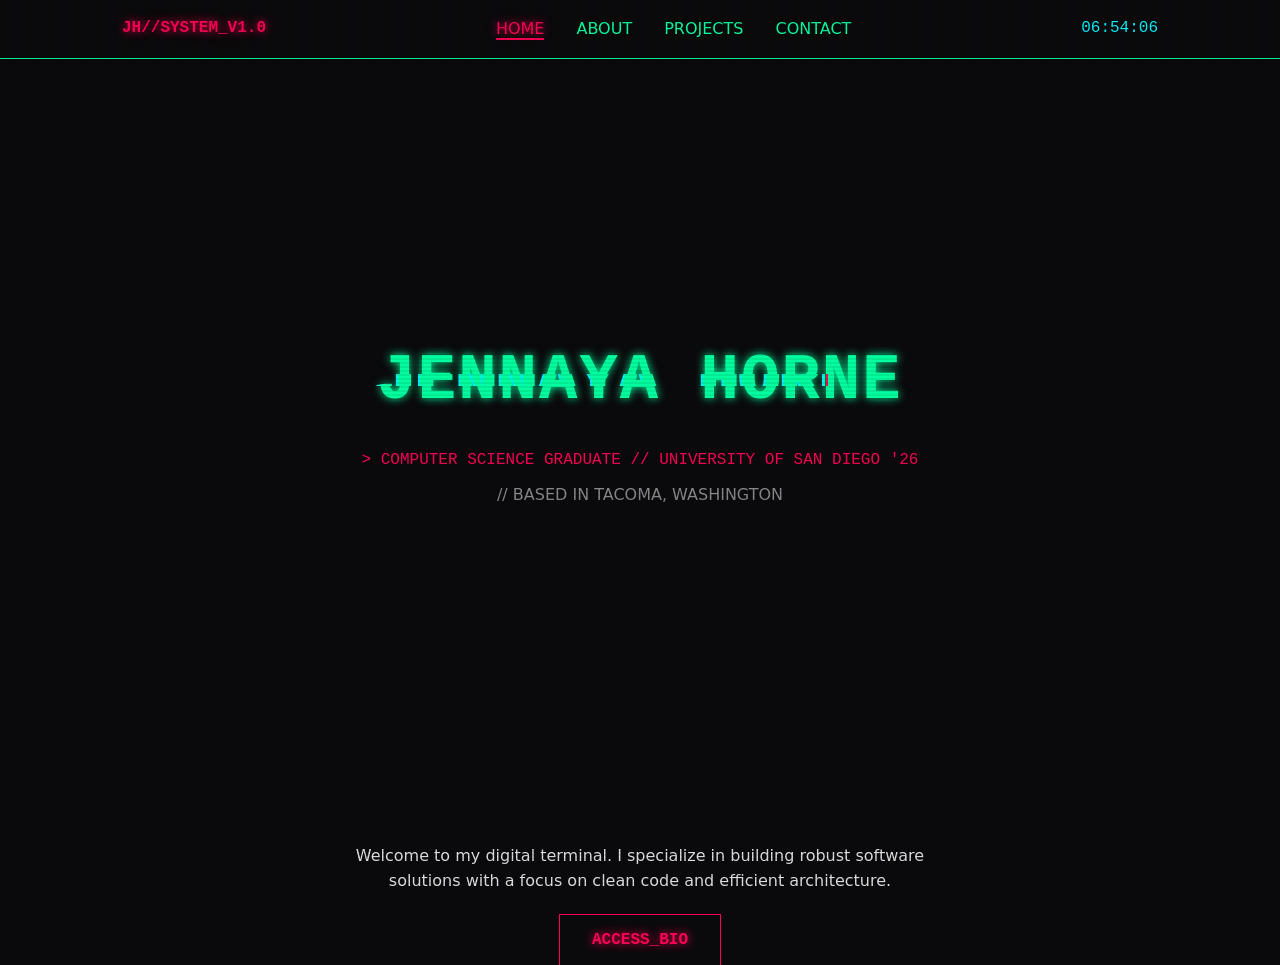
==== index.html @ 89efa161 "Began Implementing html files for website with personal and contact info" ====
<!DOCTYPE html>
<html lang="en">
<head>
    <meta charset="UTF-8">
    <meta name="viewport" content="width=device-width, initial-scale=1.0">
    <title>Jennaya Horne // Portfolio</title>
    <link rel="stylesheet" href="css/main.css">
</head>
<body>
    <nav>
        <div class="container nav-content">
            <div class="logo">JH//SYSTEM_V1.0</div>
            <ul class="nav-links">
                <li><a href="index.html">HOME</a></li>
                <li><a href="about.html">ABOUT</a></li>
                <li><a href="projects.html">PROJECTS</a></li>
                <li><a href="contact.html">CONTACT</a></li>
            </ul>
            <div id="system-clock" style="font-family: var(--font-mono); color: var(--neon-cyan);">00:00:00</div>
        </div>
    </nav>

    <header class="hero container">
        <h1 class="glitch" data-text="JENNAYA HORNE">JENNAYA HORNE</h1>
        <p class="subtitle">> COMPUTER SCIENCE GRADUATE // UNIVERSITY OF SAN DIEGO '26</p>
        <p style="margin-top: 0.5rem; color: var(--text-muted);">// BASED IN TACOMA, WASHINGTON</p>
    </header>

    <main class="container">
        <section style="margin-top: 4rem; text-align: center;">
            <p style="max-width: 600px; margin: 0 auto;">
                Welcome to my digital terminal. I specialize in building robust software solutions 
                with a focus on clean code and efficient architecture.
            </p>
            <div style="margin-top: 2rem;">
                <a href="about.html" class="logo" style="padding: 1rem 2rem; border: 1px solid var(--neon-pink);">ACCESS_BIO</a>
            </div>
        </section>
    </main>

    <script src="js/app.js"></script>
</body>
</html>
---- css/main.css ----
@import url('./variables.css');

* {
    margin: 0;
    padding: 0;
    box-sizing: border-box;
}

body {
    background-color: var(--bg-primary);
    color: var(--text-primary);
    font-family: var(--font-sans);
    line-height: 1.6;
    overflow-x: hidden;
}

/* CRT Scanline Effect Overlay */
body::after {
    content: " ";
    display: block;
    position: fixed;
    top: 0;
    left: 0;
    bottom: 0;
    right: 0;
    background: linear-gradient(rgba(18, 16, 16, 0) 50%, rgba(0, 0, 0, 0.25) 50%), 
                linear-gradient(90deg, rgba(255, 0, 0, 0.06), rgba(0, 255, 0, 0.02), rgba(0, 0, 255, 0.06));
    z-index: 9999;
    background-size: 100% 4px, 3px 100%;
    pointer-events: none;
    opacity: 0.3;
    animation: flicker 0.15s infinite;
}

@keyframes flicker {
    0% { opacity: 0.27; }
    5% { opacity: 0.32; }
    10% { opacity: 0.25; }
    15% { opacity: 0.35; }
    20% { opacity: 0.30; }
    25% { opacity: 0.32; }
    30% { opacity: 0.28; }
    35% { opacity: 0.37; }
    40% { opacity: 0.32; }
    45% { opacity: 0.35; }
    50% { opacity: 0.28; }
    55% { opacity: 0.32; }
    60% { opacity: 0.35; }
    65% { opacity: 0.28; }
    70% { opacity: 0.37; }
    75% { opacity: 0.32; }
    80% { opacity: 0.28; }
    85% { opacity: 0.35; }
    90% { opacity: 0.28; }
    95% { opacity: 0.32; }
    100% { opacity: 0.27; }
}

h1, h2, h3 {
    font-family: var(--font-mono);
    text-transform: uppercase;
    letter-spacing: 2px;
}

a {
    color: var(--neon-green);
    text-decoration: none;
    transition: all var(--transition-speed);
}

a:hover {
    text-shadow: var(--glow-green);
}

.container {
    max-width: 1100px;
    margin: 0 auto;
    padding: 0 2rem;
}

/* Nav Styles */
nav {
    border-bottom: 1px solid var(--neon-green);
    padding: 1rem 0;
    background: rgba(10, 10, 12, 0.9);
    position: sticky;
    top: 0;
    z-index: 100;
}

.nav-content {
    display: flex;
    justify-content: space-between;
    align-items: center;
}

.logo {
    font-family: var(--font-mono);
    font-weight: bold;
    color: var(--neon-pink);
    text-shadow: var(--glow-pink);
}

.nav-links {
    list-style: none;
    display: flex;
    gap: 2rem;
}

/* Header/Hero Section */
.hero {
    height: 80vh;
    display: flex;
    flex-direction: column;
    justify-content: center;
    align-items: center;
    text-align: center;
}

.glitch {
    position: relative;
    font-size: 4rem;
    color: var(--neon-green);
    text-shadow: var(--glow-green);
}

.glitch::before,
.glitch::after {
    content: attr(data-text);
    position: absolute;
    top: 0;
    left: 0;
    width: 100%;
    height: 100%;
}

.glitch::before {
    left: 2px;
    text-shadow: -2px 0 var(--neon-pink);
    clip: rect(44px, 450px, 56px, 0);
    animation: glitch-anim 5s infinite linear alternate-reverse;
}

.glitch::after {
    left: -2px;
    text-shadow: -2px 0 var(--neon-cyan);
    clip: rect(44px, 450px, 56px, 0);
    animation: glitch-anim2 5s infinite linear alternate-reverse;
}

@keyframes glitch-anim {
    0% { clip: rect(31px, 9999px, 94px, 0); }
    20% { clip: rect(62px, 9999px, 42px, 0); }
    40% { clip: rect(16px, 9999px, 78px, 0); }
    60% { clip: rect(58px, 9999px, 49px, 0); }
    80% { clip: rect(73px, 9999px, 86px, 0); }
    100% { clip: rect(13px, 9999px, 33px, 0); }
}

@keyframes glitch-anim2 {
    0% { clip: rect(65px, 9999px, 100px, 0); }
    20% { clip: rect(10px, 9999px, 58px, 0); }
    40% { clip: rect(82px, 9999px, 22px, 0); }
    60% { clip: rect(45px, 9999px, 69px, 0); }
    80% { clip: rect(98px, 9999px, 15px, 0); }
    100% { clip: rect(27px, 9999px, 84px, 0); }
}

.subtitle {
    color: var(--neon-pink);
    font-family: var(--font-mono);
    margin-top: 1rem;
}
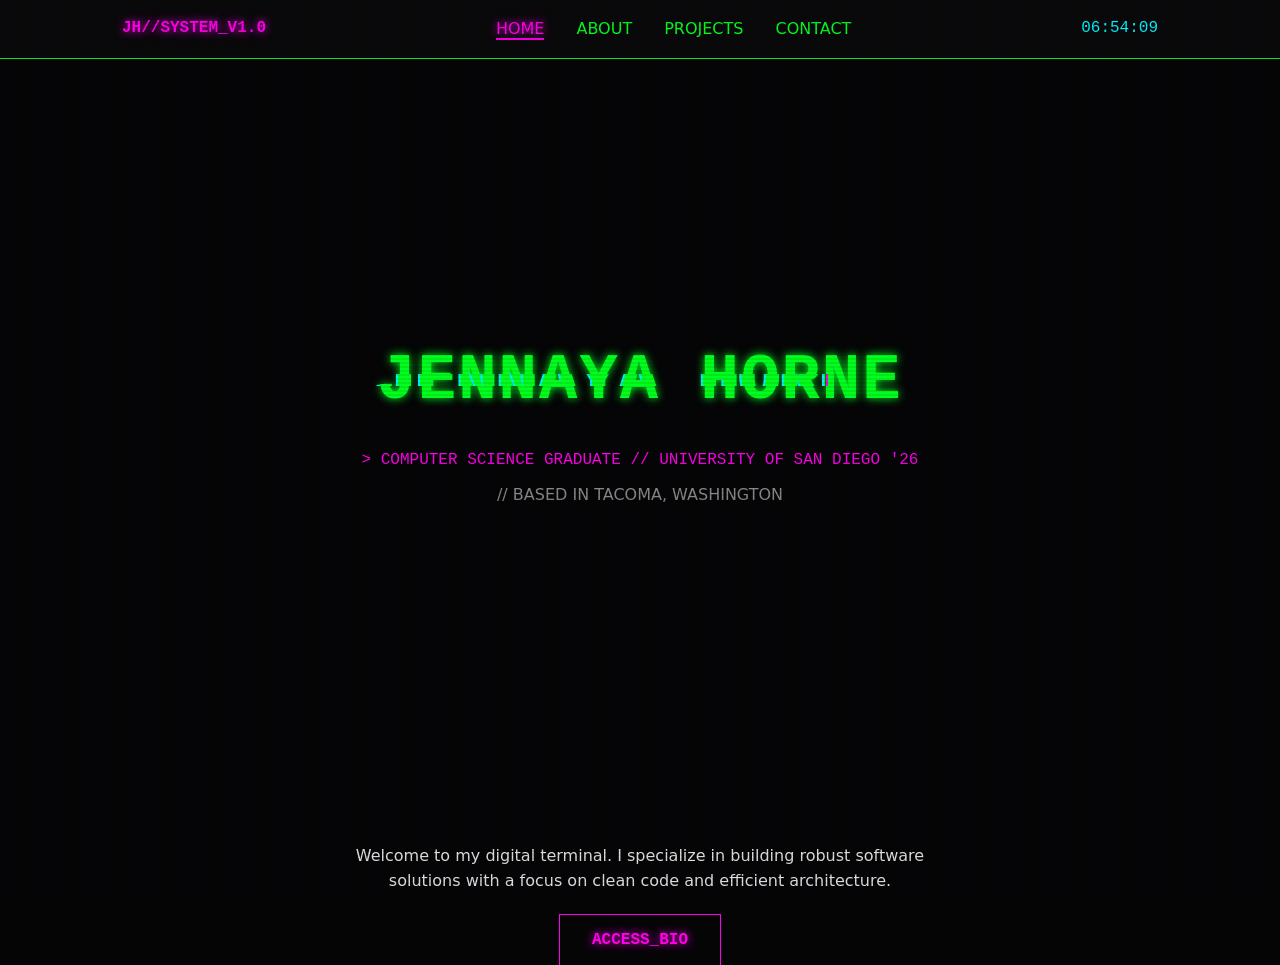
==== commit 1a458ad4: "Updates the about page to have a link to my resume pdf. Also added a timeline feature to my experien" ====
--- a/index.html
+++ b/index.html
@@ -1,11 +1,14 @@
 <!DOCTYPE html>
 <html lang="en">
+
 <head>
     <meta charset="UTF-8">
     <meta name="viewport" content="width=device-width, initial-scale=1.0">
     <title>Jennaya Horne // Portfolio</title>
     <link rel="stylesheet" href="css/main.css">
 </head>
+
+
 <body>
     <nav>
         <div class="container nav-content">
@@ -29,15 +32,17 @@
     <main class="container">
         <section style="margin-top: 4rem; text-align: center;">
             <p style="max-width: 600px; margin: 0 auto;">
-                Welcome to my digital terminal. I specialize in building robust software solutions 
+                Welcome to my digital terminal. I specialize in building robust software solutions
                 with a focus on clean code and efficient architecture.
             </p>
             <div style="margin-top: 2rem;">
-                <a href="about.html" class="logo" style="padding: 1rem 2rem; border: 1px solid var(--neon-pink);">ACCESS_BIO</a>
+                <a href="about.html" class="logo"
+                    style="padding: 1rem 2rem; border: 1px solid var(--neon-pink);">ACCESS_BIO</a>
             </div>
         </section>
     </main>
 
     <script src="js/app.js"></script>
 </body>
-</html>
+
+</html>
--- a/css/main.css
+++ b/css/main.css
@@ -23,8 +23,8 @@
     left: 0;
     bottom: 0;
     right: 0;
-    background: linear-gradient(rgba(18, 16, 16, 0) 50%, rgba(0, 0, 0, 0.25) 50%), 
-                linear-gradient(90deg, rgba(255, 0, 0, 0.06), rgba(0, 255, 0, 0.02), rgba(0, 0, 255, 0.06));
+    background: linear-gradient(rgba(18, 16, 16, 0) 50%, rgba(0, 0, 0, 0.25) 50%),
+        linear-gradient(90deg, rgba(255, 0, 0, 0.06), rgba(0, 255, 0, 0.02), rgba(0, 0, 255, 0.06));
     z-index: 9999;
     background-size: 100% 4px, 3px 100%;
     pointer-events: none;
@@ -33,30 +33,94 @@
 }
 
 @keyframes flicker {
-    0% { opacity: 0.27; }
-    5% { opacity: 0.32; }
-    10% { opacity: 0.25; }
-    15% { opacity: 0.35; }
-    20% { opacity: 0.30; }
-    25% { opacity: 0.32; }
-    30% { opacity: 0.28; }
-    35% { opacity: 0.37; }
-    40% { opacity: 0.32; }
-    45% { opacity: 0.35; }
-    50% { opacity: 0.28; }
-    55% { opacity: 0.32; }
-    60% { opacity: 0.35; }
-    65% { opacity: 0.28; }
-    70% { opacity: 0.37; }
-    75% { opacity: 0.32; }
-    80% { opacity: 0.28; }
-    85% { opacity: 0.35; }
-    90% { opacity: 0.28; }
-    95% { opacity: 0.32; }
-    100% { opacity: 0.27; }
-}
-
-h1, h2, h3 {
+    0% {
+        opacity: 0.27;
+    }
+
+    5% {
+        opacity: 0.32;
+    }
+
+    10% {
+        opacity: 0.25;
+    }
+
+    15% {
+        opacity: 0.35;
+    }
+
+    20% {
+        opacity: 0.30;
+    }
+
+    25% {
+        opacity: 0.32;
+    }
+
+    30% {
+        opacity: 0.28;
+    }
+
+    35% {
+        opacity: 0.37;
+    }
+
+    40% {
+        opacity: 0.32;
+    }
+
+    45% {
+        opacity: 0.35;
+    }
+
+    50% {
+        opacity: 0.28;
+    }
+
+    55% {
+        opacity: 0.32;
+    }
+
+    60% {
+        opacity: 0.35;
+    }
+
+    65% {
+        opacity: 0.28;
+    }
+
+    70% {
+        opacity: 0.37;
+    }
+
+    75% {
+        opacity: 0.32;
+    }
+
+    80% {
+        opacity: 0.28;
+    }
+
+    85% {
+        opacity: 0.35;
+    }
+
+    90% {
+        opacity: 0.28;
+    }
+
+    95% {
+        opacity: 0.32;
+    }
+
+    100% {
+        opacity: 0.27;
+    }
+}
+
+h1,
+h2,
+h3 {
     font-family: var(--font-mono);
     text-transform: uppercase;
     letter-spacing: 2px;
@@ -149,21 +213,55 @@
 }
 
 @keyframes glitch-anim {
-    0% { clip: rect(31px, 9999px, 94px, 0); }
-    20% { clip: rect(62px, 9999px, 42px, 0); }
-    40% { clip: rect(16px, 9999px, 78px, 0); }
-    60% { clip: rect(58px, 9999px, 49px, 0); }
-    80% { clip: rect(73px, 9999px, 86px, 0); }
-    100% { clip: rect(13px, 9999px, 33px, 0); }
+    0% {
+        clip: rect(31px, 9999px, 94px, 0);
+    }
+
+    20% {
+        clip: rect(62px, 9999px, 42px, 0);
+    }
+
+    40% {
+        clip: rect(16px, 9999px, 78px, 0);
+    }
+
+    60% {
+        clip: rect(58px, 9999px, 49px, 0);
+    }
+
+    80% {
+        clip: rect(73px, 9999px, 86px, 0);
+    }
+
+    100% {
+        clip: rect(13px, 9999px, 33px, 0);
+    }
 }
 
 @keyframes glitch-anim2 {
-    0% { clip: rect(65px, 9999px, 100px, 0); }
-    20% { clip: rect(10px, 9999px, 58px, 0); }
-    40% { clip: rect(82px, 9999px, 22px, 0); }
-    60% { clip: rect(45px, 9999px, 69px, 0); }
-    80% { clip: rect(98px, 9999px, 15px, 0); }
-    100% { clip: rect(27px, 9999px, 84px, 0); }
+    0% {
+        clip: rect(65px, 9999px, 100px, 0);
+    }
+
+    20% {
+        clip: rect(10px, 9999px, 58px, 0);
+    }
+
+    40% {
+        clip: rect(82px, 9999px, 22px, 0);
+    }
+
+    60% {
+        clip: rect(45px, 9999px, 69px, 0);
+    }
+
+    80% {
+        clip: rect(98px, 9999px, 15px, 0);
+    }
+
+    100% {
+        clip: rect(27px, 9999px, 84px, 0);
+    }
 }
 
 .subtitle {
@@ -171,3 +269,23 @@
     font-family: var(--font-mono);
     margin-top: 1rem;
 }
+
+@media (max-width: 600px) {
+    .nav-content {
+        flex-direction: column;
+        gap: 0.75rem;
+        text-align: center;
+
+    }
+
+    .nav-links {
+        gap: 1rem;
+        flex-wrap: wrap;
+        justify-content: center;
+    }
+
+    .glitch {
+        font-size: 2rem;
+    }
+
+}
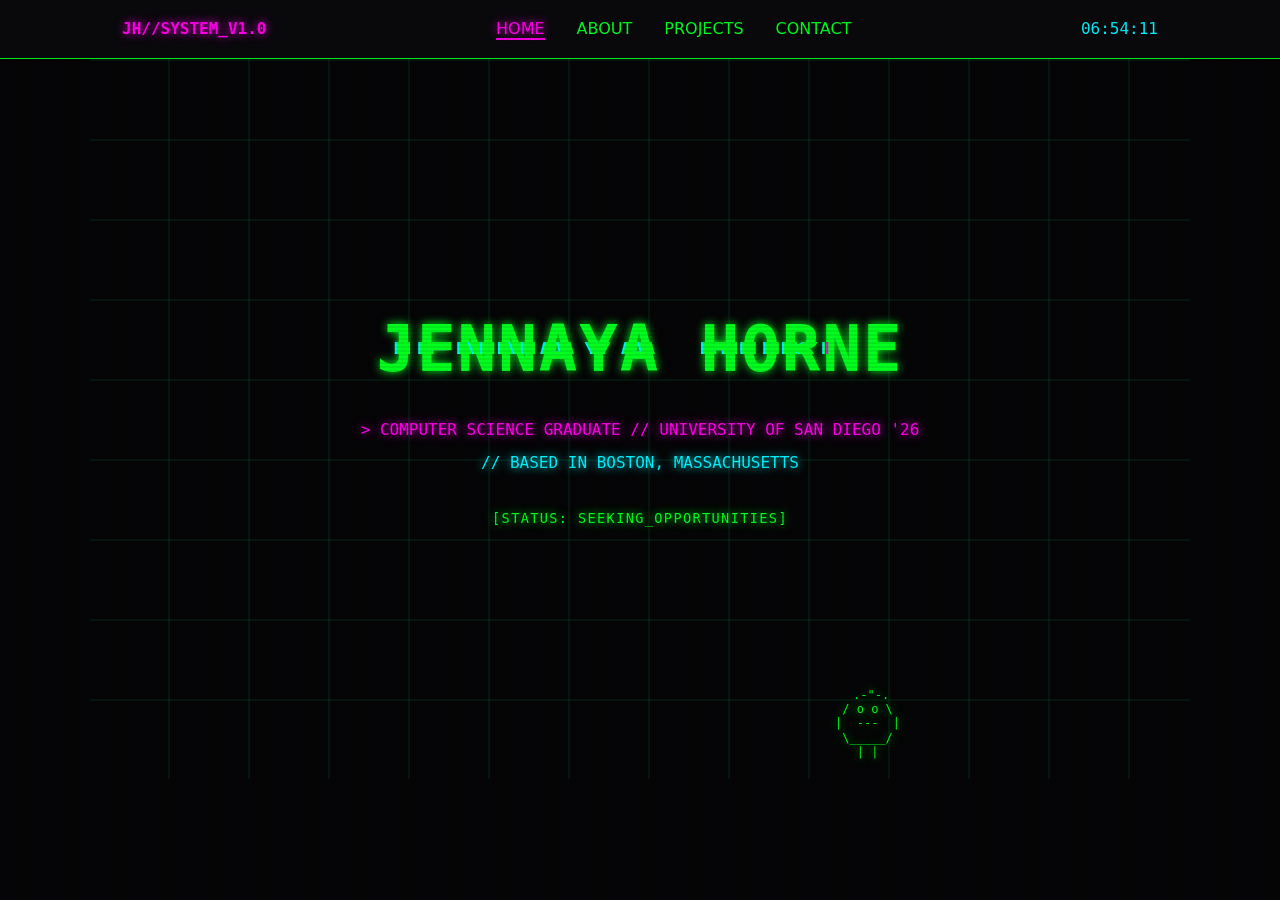
==== commit bf31cb8a: "fix: move HTML files to root for GitHub Pages" ====
--- a/index.html
+++ b/index.html
@@ -19,30 +19,23 @@
                 <li><a href="projects.html">PROJECTS</a></li>
                 <li><a href="contact.html">CONTACT</a></li>
             </ul>
-            <div id="system-clock" style="font-family: var(--font-mono); color: var(--neon-cyan);">00:00:00</div>
+            <div id="system-clock">00:00:00</div>
         </div>
     </nav>
 
     <header class="hero container">
         <h1 class="glitch" data-text="JENNAYA HORNE">JENNAYA HORNE</h1>
         <p class="subtitle">> COMPUTER SCIENCE GRADUATE // UNIVERSITY OF SAN DIEGO '26</p>
-        <p style="margin-top: 0.5rem; color: var(--text-muted);">// BASED IN TACOMA, WASHINGTON</p>
+        <p class="location-text">// BASED IN BOSTON, MASSACHUSETTS</p>
+        <div class="status-bar">
+            <span class="status-item" id="stat-1"></span>
+            <span class="status-item" id="stat-2"></span>
+        </div>
+        <pre id="ascii-walker"></pre>
     </header>
 
-    <main class="container">
-        <section style="margin-top: 4rem; text-align: center;">
-            <p style="max-width: 600px; margin: 0 auto;">
-                Welcome to my digital terminal. I specialize in building robust software solutions
-                with a focus on clean code and efficient architecture.
-            </p>
-            <div style="margin-top: 2rem;">
-                <a href="about.html" class="logo"
-                    style="padding: 1rem 2rem; border: 1px solid var(--neon-pink);">ACCESS_BIO</a>
-            </div>
-        </section>
-    </main>
 
-    <script src="js/app.js"></script>
+    <script src=".js/app.js"></script>
 </body>
 
 </html>
--- a/css/main.css
+++ b/css/main.css
@@ -179,6 +179,19 @@
     justify-content: center;
     align-items: center;
     text-align: center;
+    position: relative;
+    background-image:
+        repeating-linear-gradient(0deg,
+            transparent,
+            transparent 78px,
+            rgba(0, 255, 136, 0.07) 78px,
+            rgba(0, 255, 136, 0.07) 80px),
+        repeating-linear-gradient(90deg,
+            transparent,
+            transparent 78px,
+            rgba(0, 255, 136, 0.07) 78px,
+            rgba(0, 255, 136, 0.07) 80px);
+
 }
 
 .glitch {
@@ -266,9 +279,25 @@
 
 .subtitle {
     color: var(--neon-pink);
+    text-shadow: var(--glow-pink);
     font-family: var(--font-mono);
     margin-top: 1rem;
 }
+
+/* ASCII Drone */
+#ascii-walker {
+    position: absolute;
+    top: 0;
+    left: 0;
+    font-family: var(--font-mono);
+    font-size: 0.75rem;
+    line-height: 1.2;
+    color: var(--neon-green);
+    text-shadow: var(--glow-green);
+    pointer-events: none;
+    white-space: pre;
+}
+
 
 @media (max-width: 600px) {
     .nav-content {
@@ -288,4 +317,58 @@
         font-size: 2rem;
     }
 
+}
+
+/* ── Index Page Styles ─────────────────────────────────── */
+
+#system-clock {
+    font-family: var(--font-mono);
+    color: var(--neon-cyan);
+}
+
+
+.location-text {
+    margin-top: 0.5rem;
+    color: var(--neon-cyan);
+    text-shadow: var(--glow-cyan);
+    font-family: var(--font-mono);
+}
+
+.intro-section {
+    margin-top: 4rem;
+    text-align: center;
+}
+
+.intro-text {
+    max-width: 600px;
+    margin: 0 auto;
+}
+
+.status-bar {
+    display: flex;
+    flex-direction: column;
+    align-items: center;
+    gap: 0.6rem;
+    margin-top: 2rem;
+}
+
+.status-item {
+    font-family: var(--font-mono);
+    color: var(--neon-green);
+    text-shadow: var(--glow-green);
+    font-size: 0.85rem;
+    letter-spacing: 0.1em;
+}
+
+.cta-group {
+    margin-top: 2rem;
+    display: flex;
+    flex-wrap: wrap;
+    gap: 1rem;
+    justify-content: center;
+}
+
+.cta-btn {
+    padding: 1rem 2rem;
+    border: 1px solid var(--neon-pink);
 }
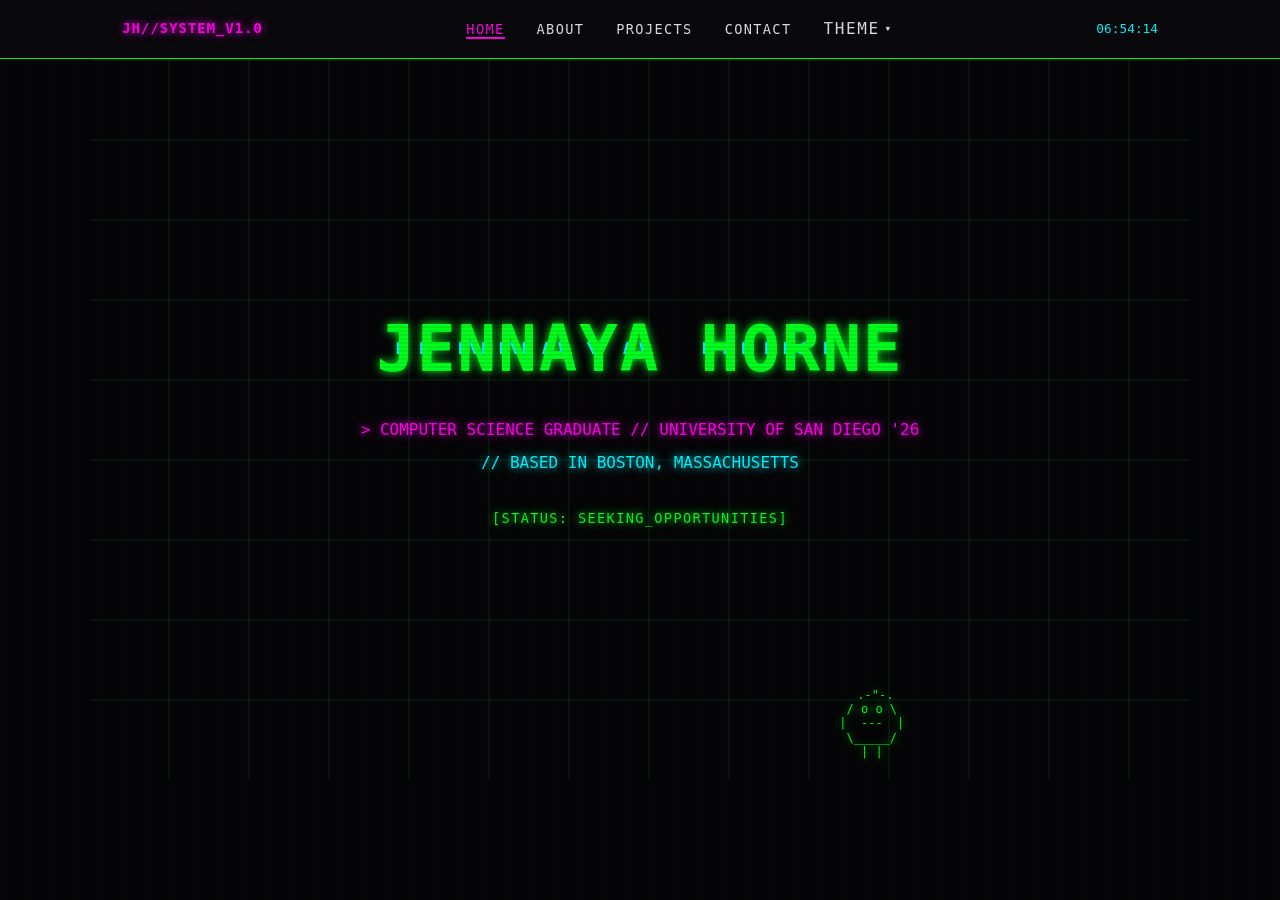
==== commit 19117caf: "Created a theme menu for website to have a variety of different themes with different designs, color" ====
--- a/index.html
+++ b/index.html
@@ -1,23 +1,56 @@
 <!DOCTYPE html>
-<html lang="en">
+<html lang="en" data-theme="retro-gaming">
 
 <head>
     <meta charset="UTF-8">
     <meta name="viewport" content="width=device-width, initial-scale=1.0">
+    <meta name="description" content="Jennaya Horne — Computer Science graduate and software engineer. View my projects, experience, and skills.">
     <title>Jennaya Horne // Portfolio</title>
+
+    <!-- Flash-of-wrong-theme prevention: apply stored theme before first paint -->
+    <script>
+        (function () {
+            var t = localStorage.getItem('jh-portfolio-theme');
+            var valid = ['retro-gaming', 'playful-modern', 'warm-bauhaus'];
+            document.documentElement.setAttribute('data-theme', valid.includes(t) ? t : 'retro-gaming');
+        })();
+    </script>
+
+    <!-- Google Fonts -->
+    <link rel="preconnect" href="https://fonts.googleapis.com">
+    <link rel="preconnect" href="https://fonts.gstatic.com" crossorigin>
+    <link href="https://fonts.googleapis.com/css2?family=DM+Sans:ital,opsz,wght@0,9..40,300;0,9..40,400;0,9..40,500;0,9..40,700;1,9..40,400&family=Outfit:wght@300;400;500;600;700&display=swap" rel="stylesheet">
+
     <link rel="stylesheet" href="css/main.css">
+    <link rel="stylesheet" href="css/theme-selector.css">
 </head>
 
 
 <body>
     <nav>
         <div class="container nav-content">
-            <div class="logo">JH//SYSTEM_V1.0</div>
+            <div class="logo" id="site-logo">JH//SYSTEM_V1.0</div>
             <ul class="nav-links">
                 <li><a href="index.html">HOME</a></li>
                 <li><a href="about.html">ABOUT</a></li>
                 <li><a href="projects.html">PROJECTS</a></li>
                 <li><a href="contact.html">CONTACT</a></li>
+                <li class="nav-theme-item">
+                    <button class="theme-btn" id="theme-btn" aria-haspopup="listbox" aria-expanded="false" aria-label="Choose theme">
+                        THEME <span class="theme-caret" aria-hidden="true">▾</span>
+                    </button>
+                    <ul class="theme-dropdown" role="listbox" id="theme-dropdown" aria-label="Select a theme">
+                        <li class="theme-option" role="option" data-theme-option="retro-gaming" tabindex="0" aria-selected="true">
+                            <span class="theme-icon" aria-hidden="true">◼</span> Retro Gaming
+                        </li>
+                        <li class="theme-option" role="option" data-theme-option="playful-modern" tabindex="0" aria-selected="false">
+                            <span class="theme-icon" aria-hidden="true">◈</span> Playful Modern
+                        </li>
+                        <li class="theme-option" role="option" data-theme-option="warm-bauhaus" tabindex="0" aria-selected="false">
+                            <span class="theme-icon" aria-hidden="true">◉</span> Warm Bauhaus
+                        </li>
+                    </ul>
+                </li>
             </ul>
             <div id="system-clock">00:00:00</div>
         </div>
--- a/css/main.css
+++ b/css/main.css
@@ -1,29 +1,51 @@
 @import url('./variables.css');
 
+/* =========================================================
+   GLOBAL RESET & BASE
+   ========================================================= */
 * {
     margin: 0;
     padding: 0;
     box-sizing: border-box;
 }
 
+/* Theme transition — smooth but instant enough to feel snappy */
+*,
+*::before,
+*::after {
+    transition:
+        background-color 0.25s ease,
+        color 0.25s ease,
+        border-color 0.25s ease,
+        box-shadow 0.25s ease;
+}
+
+/* Structural/layout transitions should NOT be affected */
+.card-body,
+.theme-dropdown,
+.theme-caret {
+    transition: none;  /* managed individually in their own rules */
+}
+
 body {
-    background-color: var(--bg-primary);
+    background-color: var(--background);
     color: var(--text-primary);
-    font-family: var(--font-sans);
+    font-family: var(--font-body);
     line-height: 1.6;
     overflow-x: hidden;
 }
 
-/* CRT Scanline Effect Overlay */
+/* ── CRT Scanline Effect — Retro Gaming only ─────────────── */
 body::after {
     content: " ";
-    display: block;
+    display: var(--crt-display);
     position: fixed;
     top: 0;
     left: 0;
     bottom: 0;
     right: 0;
-    background: linear-gradient(rgba(18, 16, 16, 0) 50%, rgba(0, 0, 0, 0.25) 50%),
+    background:
+        linear-gradient(rgba(18, 16, 16, 0) 50%, rgba(0, 0, 0, 0.25) 50%),
         linear-gradient(90deg, rgba(255, 0, 0, 0.06), rgba(0, 255, 0, 0.02), rgba(0, 0, 255, 0.06));
     z-index: 9999;
     background-size: 100% 4px, 3px 100%;
@@ -33,107 +55,70 @@
 }
 
 @keyframes flicker {
-    0% {
-        opacity: 0.27;
-    }
-
-    5% {
-        opacity: 0.32;
-    }
-
-    10% {
-        opacity: 0.25;
-    }
-
-    15% {
-        opacity: 0.35;
-    }
-
-    20% {
-        opacity: 0.30;
-    }
-
-    25% {
-        opacity: 0.32;
-    }
-
-    30% {
-        opacity: 0.28;
-    }
-
-    35% {
-        opacity: 0.37;
-    }
-
-    40% {
-        opacity: 0.32;
-    }
-
-    45% {
-        opacity: 0.35;
-    }
-
-    50% {
-        opacity: 0.28;
-    }
-
-    55% {
-        opacity: 0.32;
-    }
-
-    60% {
-        opacity: 0.35;
-    }
-
-    65% {
-        opacity: 0.28;
-    }
-
-    70% {
-        opacity: 0.37;
-    }
-
-    75% {
-        opacity: 0.32;
-    }
-
-    80% {
-        opacity: 0.28;
-    }
-
-    85% {
-        opacity: 0.35;
-    }
-
-    90% {
-        opacity: 0.28;
-    }
-
-    95% {
-        opacity: 0.32;
-    }
-
-    100% {
-        opacity: 0.27;
-    }
-}
-
-h1,
-h2,
-h3 {
-    font-family: var(--font-mono);
+    0%   { opacity: 0.27; }
+    5%   { opacity: 0.32; }
+    10%  { opacity: 0.25; }
+    15%  { opacity: 0.35; }
+    20%  { opacity: 0.30; }
+    25%  { opacity: 0.32; }
+    30%  { opacity: 0.28; }
+    35%  { opacity: 0.37; }
+    40%  { opacity: 0.32; }
+    45%  { opacity: 0.35; }
+    50%  { opacity: 0.28; }
+    55%  { opacity: 0.32; }
+    60%  { opacity: 0.35; }
+    65%  { opacity: 0.28; }
+    70%  { opacity: 0.37; }
+    75%  { opacity: 0.32; }
+    80%  { opacity: 0.28; }
+    85%  { opacity: 0.35; }
+    90%  { opacity: 0.28; }
+    95%  { opacity: 0.32; }
+    100% { opacity: 0.27; }
+}
+
+/* ── Typography ──────────────────────────────────────────── */
+h1, h2, h3 {
+    font-family: var(--font-heading);
     text-transform: uppercase;
     letter-spacing: 2px;
 }
 
+/* Non-retro themes: softer headings */
+[data-theme="playful-modern"] h1,
+[data-theme="playful-modern"] h2,
+[data-theme="playful-modern"] h3,
+[data-theme="warm-bauhaus"] h1,
+[data-theme="warm-bauhaus"] h2,
+[data-theme="warm-bauhaus"] h3 {
+    letter-spacing: 0.04em;
+    text-transform: none;
+}
+
+/* Retro Gaming: mono headings */
+[data-theme="retro-gaming"] h1,
+[data-theme="retro-gaming"] h2,
+[data-theme="retro-gaming"] h3 {
+    font-family: var(--font-mono);
+    text-transform: uppercase;
+    letter-spacing: 2px;
+}
+
 a {
-    color: var(--neon-green);
+    color: var(--accent-primary);
     text-decoration: none;
     transition: all var(--transition-speed);
 }
 
 a:hover {
-    text-shadow: var(--glow-green);
+    text-shadow: var(--glow-primary);
+}
+
+[data-theme="playful-modern"] a:hover,
+[data-theme="warm-bauhaus"] a:hover {
+    text-shadow: none;
+    opacity: 0.8;
 }
 
 .container {
@@ -142,11 +127,11 @@
     padding: 0 2rem;
 }
 
-/* Nav Styles */
+/* ── Navigation ──────────────────────────────────────────── */
 nav {
-    border-bottom: 1px solid var(--neon-green);
+    background: var(--nav-bg);
+    border-bottom: var(--border-width) solid var(--nav-border);
     padding: 1rem 0;
-    background: rgba(10, 10, 12, 0.9);
     position: sticky;
     top: 0;
     z-index: 100;
@@ -158,51 +143,163 @@
     align-items: center;
 }
 
+/* ── Logo ─────────────────────────────────────────────────── */
 .logo {
     font-family: var(--font-mono);
     font-weight: bold;
-    color: var(--neon-pink);
-    text-shadow: var(--glow-pink);
-}
-
+    color: var(--logo-color);
+    text-shadow: var(--glow-secondary);
+    font-size: 0.9rem;
+    letter-spacing: 0.05em;
+    text-decoration: none;
+}
+
+/* Playful Modern / Warm Bauhaus: clean logo */
+[data-theme="playful-modern"] .logo,
+[data-theme="warm-bauhaus"] .logo {
+    font-family: var(--font-heading);
+    font-size: 1.4rem;
+    letter-spacing: -0.01em;
+    text-shadow: none;
+    font-weight: 700;
+}
+
+/* ── Nav links ────────────────────────────────────────────── */
 .nav-links {
     list-style: none;
     display: flex;
     gap: 2rem;
-}
-
-/* Header/Hero Section */
+    align-items: center;
+}
+
+.nav-links a {
+    color: var(--nav-link-color);
+    font-family: var(--font-mono);
+    font-size: 0.85rem;
+    letter-spacing: 0.1em;
+    text-decoration: none;
+    transition: color var(--transition-speed);
+}
+
+[data-theme="playful-modern"] .nav-links a,
+[data-theme="warm-bauhaus"] .nav-links a {
+    font-family: var(--font-body);
+    font-weight: 600;
+    font-size: 0.85rem;
+    letter-spacing: 0.04em;
+    text-transform: uppercase;
+}
+
+.nav-links a:hover {
+    color: var(--accent-primary);
+    text-shadow: var(--glow-primary);
+}
+
+[data-theme="playful-modern"] .nav-links a:hover,
+[data-theme="warm-bauhaus"] .nav-links a:hover {
+    text-shadow: none;
+    color: var(--nav-active-color);
+}
+
+/* ── Hero ─────────────────────────────────────────────────── */
 .hero {
-    height: 80vh;
+    min-height: 80vh;
     display: flex;
     flex-direction: column;
     justify-content: center;
     align-items: center;
     text-align: center;
     position: relative;
-    background-image:
-        repeating-linear-gradient(0deg,
-            transparent,
-            transparent 78px,
-            rgba(0, 255, 136, 0.07) 78px,
-            rgba(0, 255, 136, 0.07) 80px),
-        repeating-linear-gradient(90deg,
-            transparent,
-            transparent 78px,
-            rgba(0, 255, 136, 0.07) 78px,
-            rgba(0, 255, 136, 0.07) 80px);
-
-}
-
+    background: var(--hero-bg);
+    overflow: hidden;
+}
+
+/* ── Playful Modern hero geometric accent ─────────────────── */
+[data-theme="playful-modern"] .hero::before {
+    content: '';
+    position: absolute;
+    top: -80px;
+    right: -80px;
+    width: 320px;
+    height: 320px;
+    border-radius: 50%;
+    background: #E84A3C;
+    opacity: 0.12;
+    pointer-events: none;
+}
+
+[data-theme="playful-modern"] .hero::after {
+    content: '';
+    position: absolute;
+    bottom: -60px;
+    left: -60px;
+    width: 220px;
+    height: 220px;
+    border-radius: 50%;
+    background: #3264A8;
+    opacity: 0.1;
+    pointer-events: none;
+    /* Override the CRT rule for ::after in non-retro themes */
+    background-image: none;
+    background-size: auto;
+    animation: none;
+    z-index: 0;
+    opacity: 0.1;
+}
+
+/* ── Warm Bauhaus hero arch decoration ────────────────────── */
+[data-theme="warm-bauhaus"] .hero::before {
+    content: '';
+    position: absolute;
+    bottom: -100px;
+    right: 8%;
+    width: 260px;
+    height: 260px;
+    border-radius: 50% 50% 0 0;
+    background: #FFB91F;
+    opacity: 0.35;
+    pointer-events: none;
+}
+
+[data-theme="warm-bauhaus"] .hero::after {
+    content: '';
+    position: absolute;
+    top: 20px;
+    left: 5%;
+    width: 120px;
+    height: 120px;
+    border-radius: 50%;
+    border: 14px solid #FF642B;
+    opacity: 0.3;
+    pointer-events: none;
+    background: none;
+    background-image: none;
+    background-size: auto;
+    animation: none;
+    z-index: 0;
+}
+
+/* ── Glitch heading ───────────────────────────────────────── */
 .glitch {
     position: relative;
     font-size: 4rem;
-    color: var(--neon-green);
-    text-shadow: var(--glow-green);
-}
-
-.glitch::before,
-.glitch::after {
+    color: var(--accent-primary);
+    text-shadow: var(--glow-primary);
+    display: block;
+}
+
+/* Clean heading in non-retro themes */
+[data-theme="playful-modern"] .glitch,
+[data-theme="warm-bauhaus"] .glitch {
+    color: var(--text-primary);
+    text-shadow: none;
+    font-size: 3.5rem;
+    font-weight: 700;
+}
+
+/* Glitch pseudo-elements — only active in retro theme */
+[data-theme="retro-gaming"] .glitch::before,
+[data-theme="retro-gaming"] .glitch::after {
     content: attr(data-text);
     position: absolute;
     top: 0;
@@ -213,78 +310,84 @@
 
 .glitch::before {
     left: 2px;
-    text-shadow: -2px 0 var(--neon-pink);
+    text-shadow: -2px 0 var(--accent-secondary);
     clip: rect(44px, 450px, 56px, 0);
     animation: glitch-anim 5s infinite linear alternate-reverse;
 }
 
 .glitch::after {
     left: -2px;
-    text-shadow: -2px 0 var(--neon-cyan);
+    text-shadow: -2px 0 var(--accent-tertiary);
     clip: rect(44px, 450px, 56px, 0);
     animation: glitch-anim2 5s infinite linear alternate-reverse;
 }
 
+[data-theme="playful-modern"] .glitch::before,
+[data-theme="playful-modern"] .glitch::after,
+[data-theme="warm-bauhaus"] .glitch::before,
+[data-theme="warm-bauhaus"] .glitch::after {
+    display: none;
+}
+
 @keyframes glitch-anim {
-    0% {
-        clip: rect(31px, 9999px, 94px, 0);
-    }
-
-    20% {
-        clip: rect(62px, 9999px, 42px, 0);
-    }
-
-    40% {
-        clip: rect(16px, 9999px, 78px, 0);
-    }
-
-    60% {
-        clip: rect(58px, 9999px, 49px, 0);
-    }
-
-    80% {
-        clip: rect(73px, 9999px, 86px, 0);
-    }
-
-    100% {
-        clip: rect(13px, 9999px, 33px, 0);
-    }
+    0%   { clip: rect(31px, 9999px, 94px, 0); }
+    20%  { clip: rect(62px, 9999px, 42px, 0); }
+    40%  { clip: rect(16px, 9999px, 78px, 0); }
+    60%  { clip: rect(58px, 9999px, 49px, 0); }
+    80%  { clip: rect(73px, 9999px, 86px, 0); }
+    100% { clip: rect(13px, 9999px, 33px, 0); }
 }
 
 @keyframes glitch-anim2 {
-    0% {
-        clip: rect(65px, 9999px, 100px, 0);
-    }
-
-    20% {
-        clip: rect(10px, 9999px, 58px, 0);
-    }
-
-    40% {
-        clip: rect(82px, 9999px, 22px, 0);
-    }
-
-    60% {
-        clip: rect(45px, 9999px, 69px, 0);
-    }
-
-    80% {
-        clip: rect(98px, 9999px, 15px, 0);
-    }
-
-    100% {
-        clip: rect(27px, 9999px, 84px, 0);
-    }
-}
-
+    0%   { clip: rect(65px, 9999px, 100px, 0); }
+    20%  { clip: rect(10px, 9999px, 58px, 0); }
+    40%  { clip: rect(82px, 9999px, 22px, 0); }
+    60%  { clip: rect(45px, 9999px, 69px, 0); }
+    80%  { clip: rect(98px, 9999px, 15px, 0); }
+    100% { clip: rect(27px, 9999px, 84px, 0); }
+}
+
+/* ── Subtitle ─────────────────────────────────────────────── */
 .subtitle {
-    color: var(--neon-pink);
-    text-shadow: var(--glow-pink);
+    color: var(--accent-secondary);
+    text-shadow: var(--glow-secondary);
     font-family: var(--font-mono);
     margin-top: 1rem;
-}
-
-/* ASCII Drone */
+    font-size: 1rem;
+}
+
+[data-theme="playful-modern"] .subtitle {
+    color: var(--text-secondary);
+    text-shadow: none;
+    font-family: var(--font-body);
+    font-size: 1.1rem;
+    font-weight: 400;
+}
+
+[data-theme="warm-bauhaus"] .subtitle {
+    color: var(--text-secondary);
+    text-shadow: none;
+    font-family: var(--font-body);
+    font-size: 1.1rem;
+    font-weight: 400;
+}
+
+/* ── Location text ────────────────────────────────────────── */
+.location-text {
+    margin-top: 0.5rem;
+    color: var(--accent-tertiary);
+    text-shadow: var(--glow-tertiary);
+    font-family: var(--font-mono);
+}
+
+[data-theme="playful-modern"] .location-text,
+[data-theme="warm-bauhaus"] .location-text {
+    color: var(--text-secondary);
+    text-shadow: none;
+    font-family: var(--font-body);
+}
+
+/* ── ASCII Walker ─────────────────────────────────────────── */
 #ascii-walker {
     position: absolute;
     top: 0;
@@ -292,46 +395,24 @@
     font-family: var(--font-mono);
     font-size: 0.75rem;
     line-height: 1.2;
-    color: var(--neon-green);
-    text-shadow: var(--glow-green);
+    color: var(--accent-primary);
+    text-shadow: var(--glow-primary);
     pointer-events: none;
     white-space: pre;
-}
-
-
-@media (max-width: 600px) {
-    .nav-content {
-        flex-direction: column;
-        gap: 0.75rem;
-        text-align: center;
-
-    }
-
-    .nav-links {
-        gap: 1rem;
-        flex-wrap: wrap;
-        justify-content: center;
-    }
-
-    .glitch {
-        font-size: 2rem;
-    }
-
-}
-
-/* ── Index Page Styles ─────────────────────────────────── */
-
+    display: var(--walker-display);
+}
+
+/* ── Index page specifics ─────────────────────────────────── */
 #system-clock {
     font-family: var(--font-mono);
-    color: var(--neon-cyan);
-}
-
-
-.location-text {
-    margin-top: 0.5rem;
-    color: var(--neon-cyan);
-    text-shadow: var(--glow-cyan);
-    font-family: var(--font-mono);
+    color: var(--accent-tertiary);
+    font-size: 0.8rem;
+}
+
+[data-theme="playful-modern"] #system-clock,
+[data-theme="warm-bauhaus"] #system-clock {
+    color: var(--nav-link-color);
+    opacity: 0.6;
 }
 
 .intro-section {
@@ -354,12 +435,35 @@
 
 .status-item {
     font-family: var(--font-mono);
-    color: var(--neon-green);
-    text-shadow: var(--glow-green);
+    color: var(--accent-primary);
+    text-shadow: var(--glow-primary);
     font-size: 0.85rem;
     letter-spacing: 0.1em;
 }
 
+[data-theme="playful-modern"] .status-item {
+    text-shadow: none;
+    font-family: var(--font-body);
+    font-weight: 600;
+    letter-spacing: 0.04em;
+    background: var(--accent-primary);
+    color: #fff;
+    padding: 0.2rem 0.8rem;
+    border-radius: var(--border-radius-sm);
+}
+
+[data-theme="warm-bauhaus"] .status-item {
+    text-shadow: none;
+    font-family: var(--font-body);
+    font-weight: 600;
+    letter-spacing: 0.04em;
+    background: var(--accent-primary);
+    color: var(--text-primary);
+    padding: 0.2rem 0.8rem;
+    border-radius: var(--border-radius-sm);
+}
+
+/* ── CTA buttons ─────────────────────────────────────────── */
 .cta-group {
     margin-top: 2rem;
     display: flex;
@@ -370,5 +474,70 @@
 
 .cta-btn {
     padding: 1rem 2rem;
-    border: 1px solid var(--neon-pink);
+    border: var(--border-width) solid var(--accent-secondary);
+    color: var(--accent-secondary);
+    font-family: var(--font-heading);
+    font-size: 0.85rem;
+    letter-spacing: 0.1em;
+    text-transform: uppercase;
+    text-decoration: none;
+    background: transparent;
+    cursor: pointer;
+    border-radius: var(--border-radius);
+    transition: all var(--transition-speed);
+}
+
+.cta-btn:hover {
+    background: var(--accent-secondary);
+    color: var(--background);
+    text-shadow: none;
+    box-shadow: var(--glow-secondary);
+}
+
+[data-theme="playful-modern"] .cta-btn:hover,
+[data-theme="warm-bauhaus"] .cta-btn:hover {
+    box-shadow: var(--shadow);
+    text-shadow: none;
+}
+
+/* ── Responsive ──────────────────────────────────────────── */
+@media (max-width: 600px) {
+    .nav-content {
+        flex-direction: column;
+        gap: 0.75rem;
+        text-align: center;
+    }
+
+    .nav-links {
+        gap: 1rem;
+        flex-wrap: wrap;
+        justify-content: center;
+    }
+
+    .glitch {
+        font-size: 2rem;
+    }
+
+    [data-theme="playful-modern"] .glitch,
+    [data-theme="warm-bauhaus"] .glitch {
+        font-size: 2rem;
+    }
+}
+
+/* ── Reduced motion ──────────────────────────────────────── */
+@media (prefers-reduced-motion: reduce) {
+    body::after {
+        animation: none;
+    }
+
+    .glitch::before,
+    .glitch::after {
+        animation: none;
+    }
+
+    *,
+    *::before,
+    *::after {
+        transition-duration: 0.01ms !important;
+    }
 }
--- a/css/theme-selector.css
+++ b/css/theme-selector.css
@@ -0,0 +1,264 @@
+/* =========================================================
+   THEME SELECTOR — Jennaya Horne Portfolio
+   ========================================================= */
+
+/* ── Wrapper li item ──────────────────────────────────────── */
+.nav-theme-item {
+    position: relative;
+    list-style: none;
+}
+
+/* ── Trigger button ──────────────────────────────────────── */
+.theme-btn {
+    background: none;
+    border: none;
+    cursor: pointer;
+    font-family: var(--font-mono);
+    font-size: inherit;
+    color: var(--nav-link-color);
+    padding: 0;
+    display: flex;
+    align-items: center;
+    gap: 0.3rem;
+    letter-spacing: 0.05em;
+    transition: color var(--transition-speed);
+    white-space: nowrap;
+    width: auto;
+    font-weight: inherit;
+}
+
+.theme-btn:hover {
+    color: var(--accent-primary);
+}
+
+.theme-caret {
+    font-size: 0.7em;
+    transition: transform 0.2s ease;
+    display: inline-block;
+}
+
+.theme-btn[aria-expanded="true"] .theme-caret {
+    transform: rotate(180deg);
+}
+
+/* Focus styles */
+.theme-btn:focus-visible {
+    outline: none;
+    box-shadow: var(--focus-ring);
+    border-radius: var(--border-radius-sm);
+}
+
+/* ── Dropdown panel ──────────────────────────────────────── */
+.theme-dropdown {
+    position: absolute;
+    top: calc(100% + 0.75rem);
+    right: 0;
+    list-style: none;
+    padding: 0.5rem 0;
+    min-width: 180px;
+    background: var(--surface);
+    border: var(--border-width) solid var(--border-color);
+    box-shadow: var(--shadow);
+    border-radius: var(--border-radius);
+    z-index: 200;
+    opacity: 0;
+    transform: translateY(-8px);
+    pointer-events: none;
+    transition: opacity 0.15s ease, transform 0.15s ease;
+}
+
+.theme-dropdown.open {
+    opacity: 1;
+    transform: translateY(0);
+    pointer-events: auto;
+}
+
+/* ── Individual option ───────────────────────────────────── */
+.theme-option {
+    display: flex;
+    align-items: center;
+    gap: 0.6rem;
+    padding: 0.6rem 1rem;
+    cursor: pointer;
+    font-family: var(--font-body);
+    font-size: 0.85rem;
+    color: var(--text-primary);
+    transition: background var(--transition-speed), color var(--transition-speed);
+    position: relative;
+}
+
+.theme-option:hover {
+    background: var(--surface-alt);
+    color: var(--accent-primary);
+}
+
+.theme-option:focus-visible {
+    outline: none;
+    box-shadow: var(--focus-ring);
+}
+
+/* Active indicator */
+.theme-option[aria-selected="true"] {
+    color: var(--accent-primary);
+    font-weight: 600;
+}
+
+.theme-option[aria-selected="true"]::after {
+    content: '✓';
+    position: absolute;
+    right: 0.75rem;
+    font-size: 0.75em;
+    opacity: 0.8;
+}
+
+/* ── Theme icons ─────────────────────────────────────────── */
+.theme-icon {
+    width: 16px;
+    text-align: center;
+    font-size: 0.9rem;
+    flex-shrink: 0;
+}
+
+/* ─── Per-theme dropdown aesthetics ──────────────────────── */
+
+/* Retro Gaming: neon border, dark surface */
+[data-theme="retro-gaming"] .theme-dropdown {
+    border-color: var(--accent-primary);
+    box-shadow: 0 0 15px rgba(0, 255, 30, 0.2);
+}
+
+[data-theme="retro-gaming"] .theme-option {
+    font-family: var(--font-mono);
+    font-size: 0.8rem;
+    letter-spacing: 0.05em;
+}
+
+[data-theme="retro-gaming"] .theme-option:hover {
+    background: rgba(0, 255, 30, 0.08);
+    color: var(--accent-primary);
+    text-shadow: var(--glow-primary);
+}
+
+[data-theme="retro-gaming"] .theme-option[aria-selected="true"] {
+    color: var(--accent-secondary);
+    text-shadow: var(--glow-secondary);
+}
+
+/* Retro Gaming: the trigger button text styling */
+[data-theme="retro-gaming"] .theme-btn {
+    font-family: var(--font-mono);
+    letter-spacing: 0.1em;
+    text-transform: uppercase;
+}
+
+/* Playful Modern: bold, flat */
+[data-theme="playful-modern"] .theme-btn {
+    font-family: var(--font-body);
+    font-weight: 700;
+    letter-spacing: 0.02em;
+    text-transform: uppercase;
+    font-size: 0.85rem;
+}
+
+[data-theme="playful-modern"] .theme-dropdown {
+    border-color: #252525;
+    border-width: 2px;
+    box-shadow: 4px 4px 0 #252525;
+}
+
+[data-theme="playful-modern"] .theme-option:hover {
+    background: #F4EBD8;
+}
+
+[data-theme="playful-modern"] .theme-option[aria-selected="true"] {
+    color: #E84A3C;
+}
+
+/* Warm Bauhaus: rounded, warm */
+[data-theme="warm-bauhaus"] .theme-btn {
+    font-family: var(--font-body);
+    font-weight: 600;
+    letter-spacing: 0.02em;
+    text-transform: uppercase;
+    font-size: 0.85rem;
+}
+
+[data-theme="warm-bauhaus"] .theme-dropdown {
+    border-radius: var(--border-radius);
+    box-shadow: 3px 3px 0 rgba(40, 29, 25, 0.25);
+}
+
+[data-theme="warm-bauhaus"] .theme-option {
+    border-radius: var(--border-radius-sm);
+}
+
+[data-theme="warm-bauhaus"] .theme-option:hover {
+    background: var(--surface-alt);
+    color: var(--accent-secondary);
+}
+
+[data-theme="warm-bauhaus"] .theme-option[aria-selected="true"] {
+    color: var(--accent-secondary);
+}
+
+/* ── Mobile theme selector ───────────────────────────────── */
+@media (max-width: 600px) {
+    .nav-theme-item {
+        width: 100%;
+    }
+
+    .theme-btn {
+        width: 100%;
+        justify-content: center;
+        padding: 0.35rem 0;
+    }
+
+    .theme-dropdown {
+        position: static;
+        opacity: 1;
+        transform: none;
+        pointer-events: auto;
+        width: 100%;
+        box-shadow: none;
+        border-left: none;
+        border-right: none;
+        border-bottom: none;
+        border-top: var(--border-width) solid var(--border-muted);
+        border-radius: 0;
+        padding: 0.25rem 0;
+        display: none;
+    }
+
+    .theme-dropdown.open {
+        display: block;
+        transform: none;
+    }
+
+    .theme-option {
+        justify-content: center;
+        font-size: 0.8rem;
+    }
+
+    .theme-option[aria-selected="true"]::after {
+        position: static;
+        margin-left: 0.25rem;
+    }
+
+    /* On mobile no box shadow offset for the panels */
+    [data-theme="playful-modern"] .theme-dropdown {
+        box-shadow: none;
+    }
+    [data-theme="warm-bauhaus"] .theme-dropdown {
+        box-shadow: none;
+    }
+}
+
+/* ── Reduced motion ──────────────────────────────────────── */
+@media (prefers-reduced-motion: reduce) {
+    .theme-dropdown {
+        transition: none;
+    }
+    .theme-caret {
+        transition: none;
+    }
+}
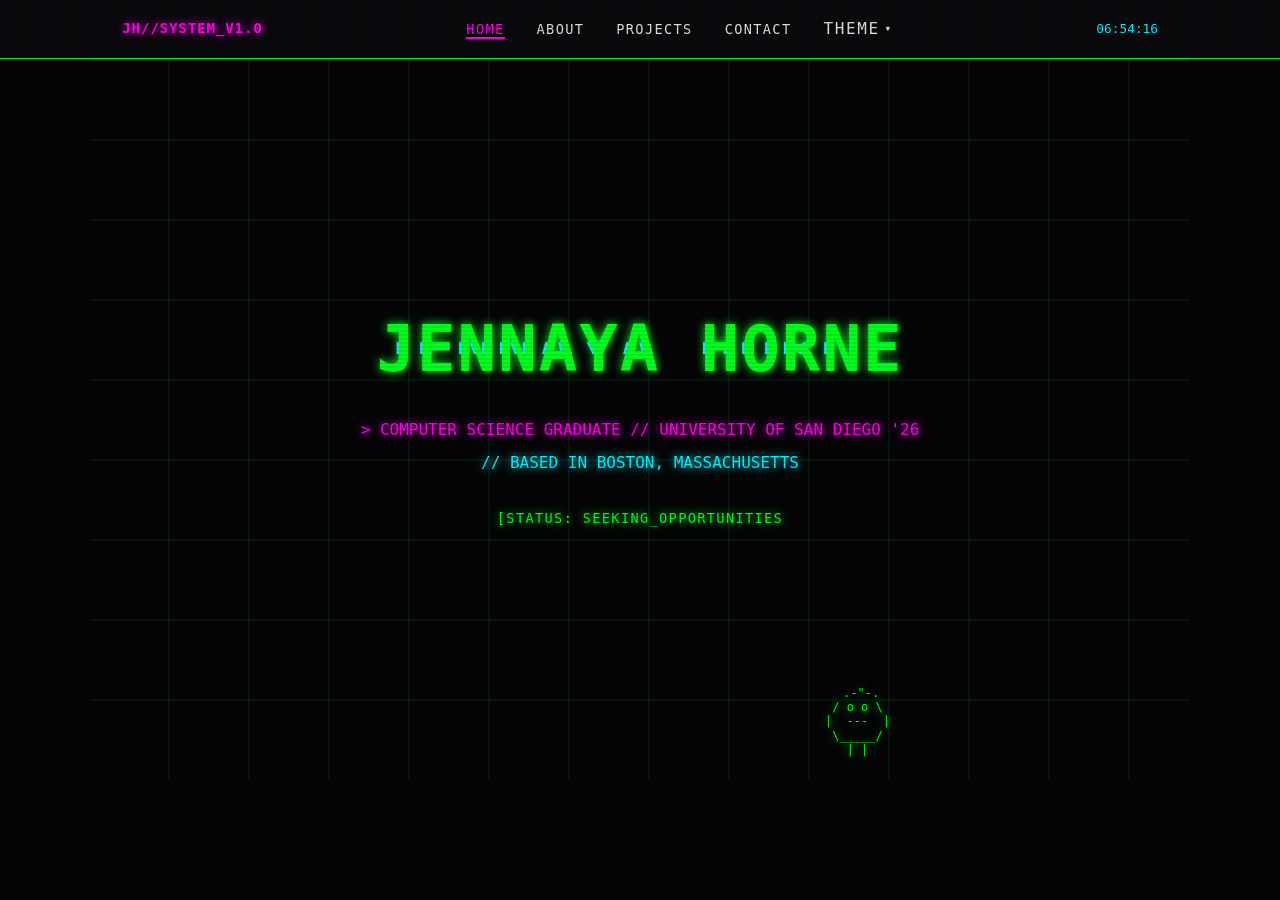
==== commit 8cedbf66: "Removed in line harcoding of logo so now it all sits in CSS. Should remove any rendering when loadin" ====
--- a/index.html
+++ b/index.html
@@ -29,7 +29,9 @@
 <body>
     <nav>
         <div class="container nav-content">
-            <div class="logo" id="site-logo">JH//SYSTEM_V1.0</div>
+            <div class="logo" id="site-logo">
+                <span class="logo-retro">JH//SYSTEM_V1.0</span><span class="logo-clean">jh</span>
+            </div>
             <ul class="nav-links">
                 <li><a href="index.html">HOME</a></li>
                 <li><a href="about.html">ABOUT</a></li>
--- a/css/main.css
+++ b/css/main.css
@@ -164,6 +164,17 @@
     font-weight: 700;
 }
 
+/* ── Logo text variants (CSS-driven, no JS flash) ─────────── */
+/* Default (retro): show retro text, hide clean */
+.logo-retro { display: inline; }
+.logo-clean  { display: none; }
+
+/* Non-retro: hide retro text, show clean */
+[data-theme="playful-modern"] .logo-retro,
+[data-theme="warm-bauhaus"]   .logo-retro { display: none; }
+[data-theme="playful-modern"] .logo-clean,
+[data-theme="warm-bauhaus"]   .logo-clean  { display: inline; }
+
 /* ── Nav links ────────────────────────────────────────────── */
 .nav-links {
     list-style: none;
@@ -288,10 +299,10 @@
     display: block;
 }
 
-/* Clean heading in non-retro themes */
+/* Clean heading in non-retro themes — use brand color */
 [data-theme="playful-modern"] .glitch,
 [data-theme="warm-bauhaus"] .glitch {
-    color: var(--text-primary);
+    color: var(--text-heading);
     text-shadow: none;
     font-size: 3.5rem;
     font-weight: 700;
@@ -357,11 +368,11 @@
 }
 
 [data-theme="playful-modern"] .subtitle {
-    color: var(--text-secondary);
+    color: var(--text-accent-inline);
     text-shadow: none;
     font-family: var(--font-body);
     font-size: 1.1rem;
-    font-weight: 400;
+    font-weight: 500;
 }
 
 [data-theme="warm-bauhaus"] .subtitle {
@@ -369,7 +380,8 @@
     text-shadow: none;
     font-family: var(--font-body);
     font-size: 1.1rem;
-    font-weight: 400;
+    font-weight: 500;
+    font-style: italic;
 }
 
 /* ── Location text ────────────────────────────────────────── */
@@ -380,11 +392,20 @@
     font-family: var(--font-mono);
 }
 
-[data-theme="playful-modern"] .location-text,
+[data-theme="playful-modern"] .location-text {
+    color: var(--accent-quad);
+    text-shadow: none;
+    font-family: var(--font-body);
+    font-weight: 500;
+    font-size: 0.95rem;
+}
+
 [data-theme="warm-bauhaus"] .location-text {
-    color: var(--text-secondary);
-    text-shadow: none;
-    font-family: var(--font-body);
+    color: var(--text-accent-inline);
+    text-shadow: none;
+    font-family: var(--font-body);
+    font-weight: 500;
+    font-size: 0.95rem;
 }
 
 /* ── ASCII Walker ─────────────────────────────────────────── */
